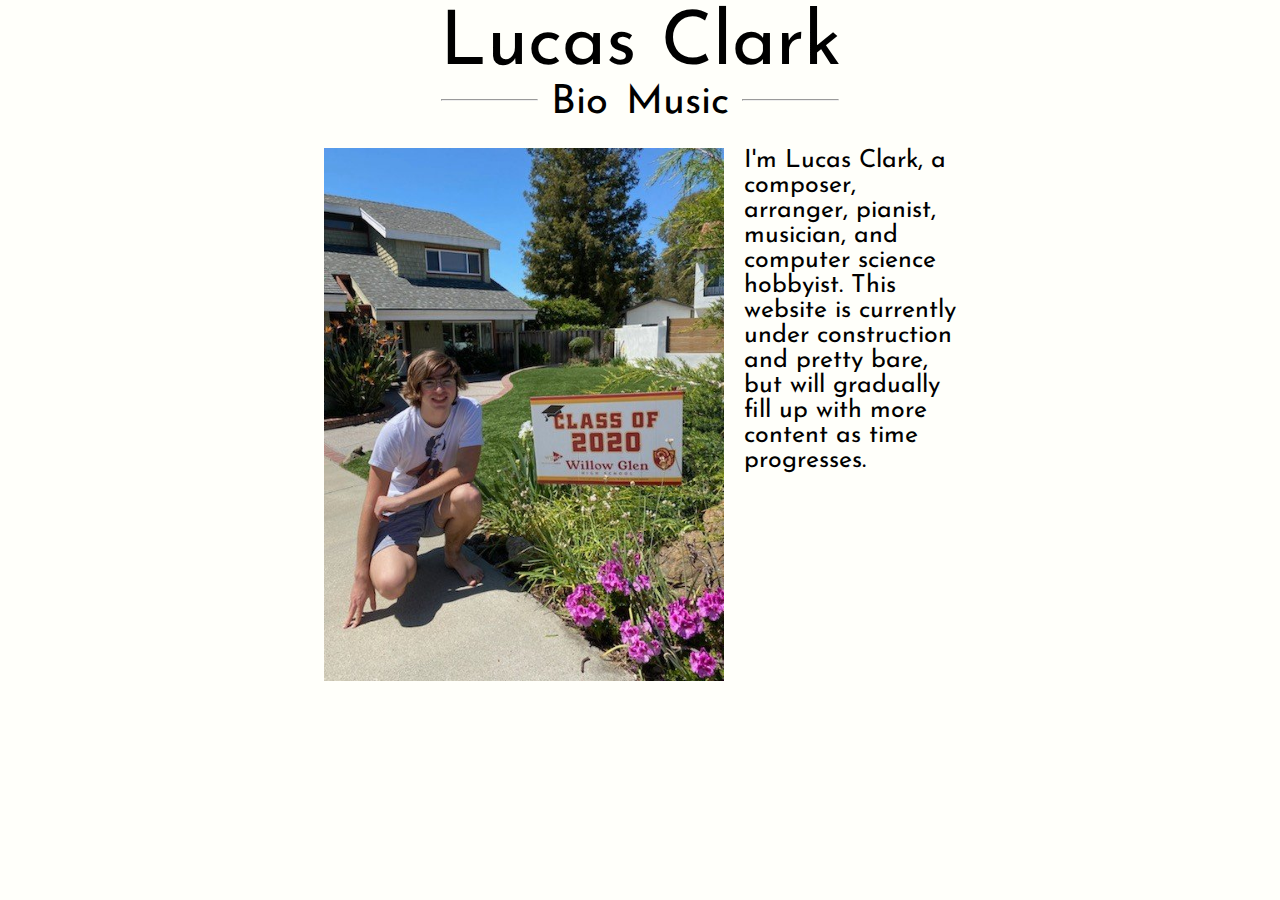
==== bio/index.html @ 086248cf "add landing page, restructure site" ====
<!DOCTYPE html>
<html lang="en">
<head>
    <meta charset="UTF-8">
    <meta name="viewport" content="width=device-width, initial-scale=1.0">
    <meta http-equiv="X-UA-Compatible" content="ie=edge">
    <link href="https://fonts.googleapis.com/css2?family=Timmana&display=swap" rel="stylesheet">
    <link href="https://fonts.googleapis.com/css2?family=Josefin+Sans&display=swap" rel="stylesheet">    
    <link rel="stylesheet" href="../style.css">
    <link rel="stylesheet" href="./bio-style.css">
    <title>Lucas Clark - Bio</title>
</head>
<body>
    <div class="header">
        <div class="title" onclick="location.href = 'https:/\/laclark.me/'">Lucas Clark</div>
        <div class="navigation">
            <hr class="nav-line">
            <div class="nav-button" onclick="location.href = 'https:/\/laclark.me/bio'">Bio</div>
            <div class="nav-button" onclick="location.href = 'https:/\/laclark.me/music'">Music</div>
            <hr class="nav-line">
        </div>
    </div>
    <div class="content">
        <img id="grad-sign" src="grad-sign.jpeg"></img>
        <p>I'm Lucas Clark, a composer, arranger, pianist, musician, and computer science hobbyist. This website is currently under construction and pretty bare, but will gradually fill up with more content as time progresses.</p>
    </div>
    </body>
</html>
---- style.css ----
:root {
    --background-color: rgb(255, 255, 250);
}
body {
    font-family: 'Josefin Sans', sans-serif;
    font-size: 25px;
    background-color: var(--background-color);
}
.title {
    font-size: 75px;
    text-align: center;
    display:inline;
}
.header {
    display: block;
    text-align: center;
}
.title:hover {
    color: gray;
    cursor: pointer;
}
.navigation {
    text-align: center;
}
.nav-button {
    display: inline-block;
    font-size: 40px;
    padding-left: 5px;
    padding-right: 5px;
}
.nav-button:hover {
    color: gray;
    cursor: pointer;
}
.nav-line {
    width:95px;
    display: inline-block;
}
---- bio/bio-style.css ----
#grad-sign {
    float: left;
    padding-right: 20px;
    height: auto;
    max-width: 400px;
}
.content {
    margin: auto;
    width: 50%;
}
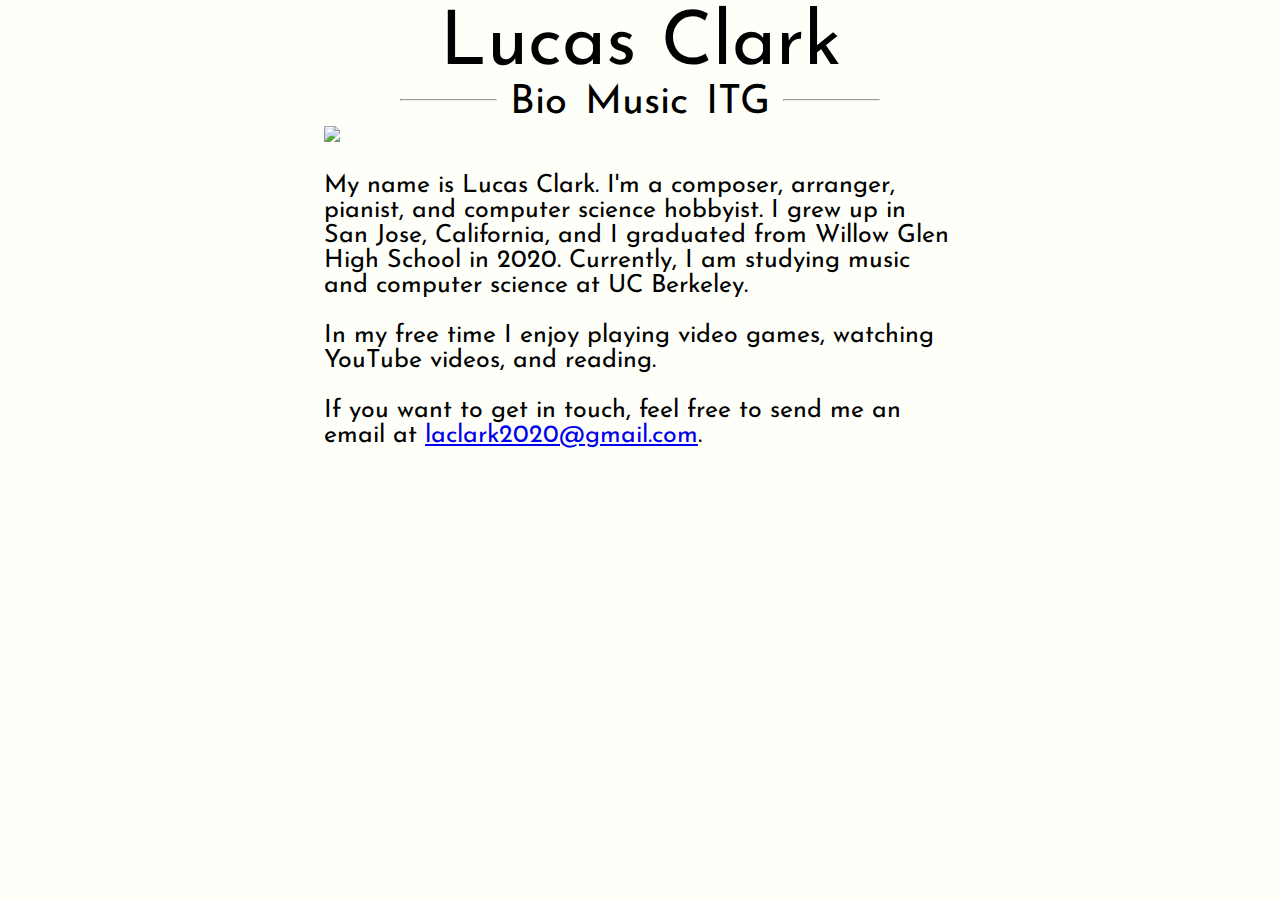
==== commit 35fb640a: "add "old." subdomain to links" ====
--- a/bio/index.html
+++ b/bio/index.html
@@ -5,24 +5,27 @@
     <meta name="viewport" content="width=device-width, initial-scale=1.0">
     <meta http-equiv="X-UA-Compatible" content="ie=edge">
     <link href="https://fonts.googleapis.com/css2?family=Timmana&display=swap" rel="stylesheet">
-    <link href="https://fonts.googleapis.com/css2?family=Josefin+Sans&display=swap" rel="stylesheet">    
+    <link href="https://fonts.googleapis.com/css2?family=Josefin+Sans&display=swap" rel="stylesheet">
     <link rel="stylesheet" href="../style.css">
     <link rel="stylesheet" href="./bio-style.css">
     <title>Lucas Clark - Bio</title>
 </head>
 <body>
     <div class="header">
-        <div class="title" onclick="location.href = 'https:/\/laclark.me/'">Lucas Clark</div>
+        <div class="title" onclick="location.href = 'https:/\/old.laclark.me/'">Lucas Clark</div>
         <div class="navigation">
             <hr class="nav-line">
-            <div class="nav-button" onclick="location.href = 'https:/\/laclark.me/bio'">Bio</div>
-            <div class="nav-button" onclick="location.href = 'https:/\/laclark.me/music'">Music</div>
+            <div class="nav-button" onclick="location.href = 'https:/\/old.laclark.me/bio'">Bio</div>
+            <div class="nav-button" onclick="location.href = 'https:/\/old.laclark.me/music'">Music</div>
+            <div class="nav-button" onclick="location.href = 'https:/\/old.laclark.me/itg'">ITG</div>
             <hr class="nav-line">
         </div>
     </div>
     <div class="content">
-        <img id="grad-sign" src="grad-sign.jpeg"></img>
-        <p>I'm Lucas Clark, a composer, arranger, pianist, musician, and computer science hobbyist. This website is currently under construction and pretty bare, but will gradually fill up with more content as time progresses.</p>
+        <img id="head-shot" src="head-shot.jpg"></img>
+        <p>My name is Lucas Clark. I'm a composer, arranger, pianist, and computer science hobbyist. I grew up in San Jose, California, and I graduated from Willow Glen High School in 2020. Currently, I am studying music and computer science at UC Berkeley.</p>
+        <p>In my free time I enjoy playing video games, watching YouTube videos, and reading.</p>
+        <p>If you want to get in touch, feel free to send me an email at <a href="mailto:laclark2020@gmail.com">laclark2020@gmail.com</a>.</p>
     </div>
     </body>
 </html>--- a/style.css
+++ b/style.css
@@ -1,4 +1,4 @@
-:root {
+  :root {
     --background-color: rgb(255, 255, 250);
 }
 body {
@@ -35,4 +35,11 @@
 .nav-line {
     width:95px;
     display: inline-block;
+}
+
+@media (max-width: 665px) {
+  hr.nav-line {
+      display: block !important;
+      width: 300px;
+  }
 }